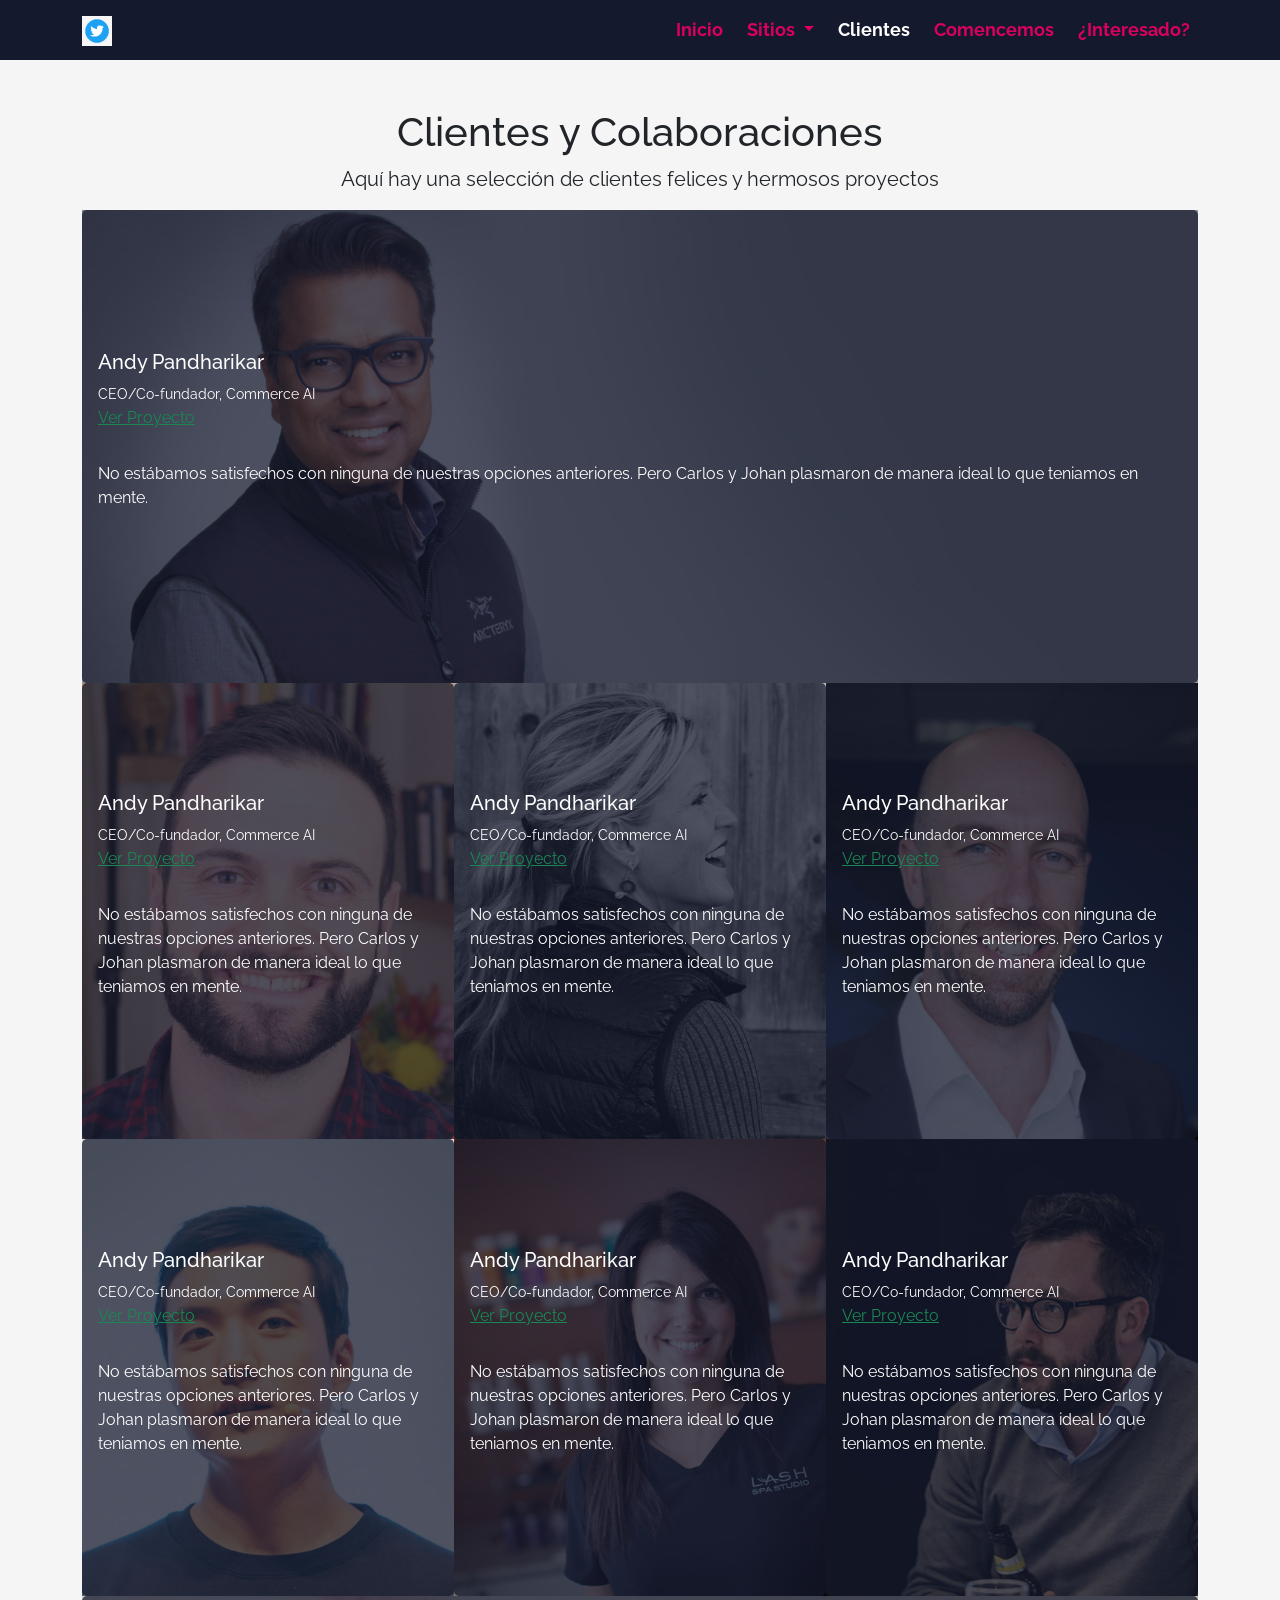
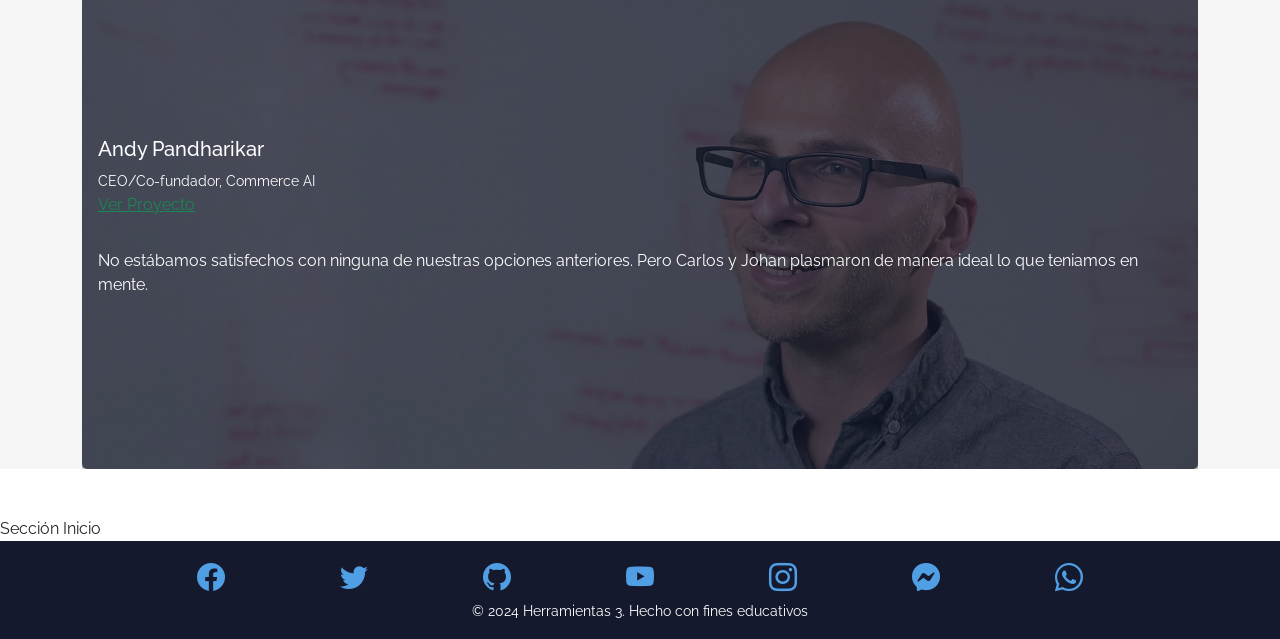
==== clientes.html @ d3cd4e5e "initial commit" ====
<!doctype html>
<html lang="en">
  <head>
    <meta charset="utf-8">
    <meta name="viewport" content="width=device-width, initial-scale=1">
    <title>Estudio de Carlos y Johan</title>
    <link href="https://cdn.jsdelivr.net/npm/bootstrap@5.3.3/dist/css/bootstrap.min.css" rel="stylesheet" integrity="sha384-QWTKZyjpPEjISv5WaRU9OFeRpok6YctnYmDr5pNlyT2bRjXh0JMhjY6hW+ALEwIH" crossorigin="anonymous">
    <link rel="stylesheet" href="https://cdn.jsdelivr.net/npm/bootstrap-icons@1.11.3/font/bootstrap-icons.min.css">
    <link rel="stylesheet" href="css/style.css">
    <link rel="preconnect" href="https://fonts.googleapis.com">
    <link rel="preconnect" href="https://fonts.gstatic.com" crossorigin>
    <link href="https://fonts.googleapis.com/css2?family=Raleway:ital,wght@0,100..900;1,100..900&display=swap" rel="stylesheet">
    <link rel="icon" href="img/icon1.png">
</head>

  <body>

    <nav class="navbar sticky-top navbar-expand-lg navbar-dark bg-dark">
      
      <div class="container">
        
        <a class="navbar-brand" href="index.html">
          <img src="img/icon1.png" alt="studio CJ">
        </a>

        <button
          class="navbar-toggler border-0"
          type="button"
          data-bs-toggle="collapse"
          data-bs-target="#navbarNavDropdown"
          aria-controls="navbarNardropdown"
          aria-expanded="false"
          aria-label="Toggle navigation"
          >
          <span class="navbar-toggler-icon"></span>
        </button>

        <div class="collapse navbar-collapse" id="navbarNavDropdown">
          <ul class="navbar-nav ms-lg-auto">
            <li class="nav-item">
              <a class="nav-link" aria-current="page" href="index.html">Inicio</a>
            </li>
            <li class="nav-item dropdown">
              <a
                class="nav-link dropdown-toggle"
                href="#"
                role="button"
                data-bs-toggle="dropdown"
                aria-expanded="false"
                >
                Sitios
              </a>
              <ul class="dropdown-menu">
                <li><a class="dropdown-item" href="sitios.html#ultimos-proyectos">Últimos Proyectos</a></li>
                <li><a class="dropdown-item" href="sitios.html#single-page">Sitio<i>Single Page</i></a></li>
                <li><a class="dropdown-item" href="sitios.html#multi-page">Sitio<i>Multi Page</i></a></li>
              </ul>
            </li>
            
            <li class="nav-item">
              <a class="nav-link active" href="clientes.html">Clientes</a>
            </li>
            
            <li class="nav-item">
              <a class="nav-link" href="comencemos.html">Comencemos</a>
            </li>

            <li class="nav-item">
              <a class="nav-link" href="contacto.html">¿Interesado?</a>
            </li>

          </ul>
        </div>
      </div>
    </nav>


    <main class="pt-5 bg-color">
      <div class="container">
        <section class="row g-0">
          <article class="col-12 text-center">
            <h1>Clientes y Colaboraciones</h1>
            <p class="fs-5">Aquí hay una selección de clientes felices y hermosos proyectos</p>
          </article>

          <article class="col-12">
            <div class="card text-bg-dark border-0 rounded-0">
              <img src="img/clients-1.jpg" class="card-image" alt="Andy Pandharikar">
              <div class="card-img-overlay bg-second-alpha-color d-flex flex-column justify-content-center bg-second-alpha-color d-flex flex-column justify-content-center">
                <h5 class="card-title">Andy Pandharikar</h5>
                <p class="card-text">
                  <small>CEO/Co-fundador, Commerce AI</small>
                  <br>
                  <a class="text-success" href="#" data-bs-toggle="modal" data-bs-target="#cliente-1">Ver Proyecto</a>
                  <p class="card-text">
                    <blockquote class="d-none d-md-block">
                      No estábamos satisfechos con ninguna de nuestras opciones anteriores. Pero Carlos y Johan plasmaron de manera ideal lo que teniamos en mente.
                    </blockquote>
                  </p>
                </div>      
            </div>
            <!-- Button trigger modal -->
            

            <!-- Modal -->
            <div class="modal fade" id="cliente-1" tabindex="-1" aria-labelledby="exampleModalLabel" aria-hidden="true">
              <div class="modal-dialog">
                <div class="modal-content">
                  <div class="modal-header">
                    <h1 class="modal-title fs-5" id="exampleModalLabel">Commerce AI</h1>
                    <button type="button" class="btn-close" data-bs-dismiss="modal" aria-label="Close"></button>
                  </div>
                  <div class="modal-body">
                    <p>
                      Posicioné una nueva marca comercial (en línea) y diseñé un sitio web adaptado y hecho a medida.
                    </p>
                    <img src="img/work-layout-1.jpg" alt="Commerce AI" class="img-fluid">
                  </div>
                </div>
              </div>
            </div>
          </article>

          <article class="col-12 col-sm-6 col-lg-4">
            <div class="card text-bg-dark border-0 rounded-0">
              <img src="img/clients-2.jpg" class="card-image" alt="Andy Pandharikar">
              <div class="card-img-overlay bg-second-alpha-color d-flex flex-column justify-content-center">
                <h5 class="card-title">Andy Pandharikar</h5>
                <p class="card-text">
                  <small>CEO/Co-fundador, Commerce AI</small>
                  <br>
                  <a class="text-success" href="#">Ver Proyecto</a>
                  <p class="card-text">
                    <blockquote class="d-none d-md-block">
                      No estábamos satisfechos con ninguna de nuestras opciones anteriores. Pero Carlos y Johan plasmaron de manera ideal lo que teniamos en mente.
                    </blockquote>
                  </p>
                </div>      
            </div>
          </article>

          <article class="col-12 col-sm-6 col-lg-4">
            <div class="card text-bg-dark border-0 rounded-0">
              <img src="img/clients-3.jpg" class="card-image" alt="Andy Pandharikar">
              <div class="card-img-overlay bg-second-alpha-color d-flex flex-column justify-content-center">
                <h5 class="card-title">Andy Pandharikar</h5>
                <p class="card-text">
                  <small>CEO/Co-fundador, Commerce AI</small>
                  <br>
                  <a class="text-success" href="#">Ver Proyecto</a>
                  <p class="card-text">
                    <blockquote class="d-none d-md-block">
                      No estábamos satisfechos con ninguna de nuestras opciones anteriores. Pero Carlos y Johan plasmaron de manera ideal lo que teniamos en mente.
                    </blockquote>
                  </p>
                </div>      
            </div>
          </article>

          <article class="col-12 col-sm-6 col-lg-4">
            <div class="card text-bg-dark border-0 rounded-0">
              <img src="img/clients-4.jpg" class="card-image" alt="Andy Pandharikar">
              <div class="card-img-overlay bg-second-alpha-color d-flex flex-column justify-content-center">
                <h5 class="card-title">Andy Pandharikar</h5>
                <p class="card-text">
                  <small>CEO/Co-fundador, Commerce AI</small>
                  <br>
                  <a class="text-success" href="#">Ver Proyecto</a>
                  <p class="card-text">
                    <blockquote class="d-none d-md-block">
                      No estábamos satisfechos con ninguna de nuestras opciones anteriores. Pero Carlos y Johan plasmaron de manera ideal lo que teniamos en mente.
                    </blockquote>
                  </p>
                </div>      
            </div>
          </article>

          <article class="col-12 col-sm-6 col-lg-4">
            <div class="card text-bg-dark border-0 rounded-0">
              <img src="img/clients-5.jpg" class="card-image" alt="Andy Pandharikar">
              <div class="card-img-overlay bg-second-alpha-color d-flex flex-column justify-content-center">
                <h5 class="card-title">Andy Pandharikar</h5>
                <p class="card-text">
                  <small>CEO/Co-fundador, Commerce AI</small>
                  <br>
                  <a class="text-success" href="#">Ver Proyecto</a>
                  <p class="card-text">
                    <blockquote class="d-none d-md-block">
                      No estábamos satisfechos con ninguna de nuestras opciones anteriores. Pero Carlos y Johan plasmaron de manera ideal lo que teniamos en mente.
                    </blockquote>
                  </p>
                </div>      
            </div>
          </article>

          <article class="col-12 col-sm-6 col-lg-4">
            <div class="card text-bg-dark border-0 rounded-0">
              <img src="img/clients-6.jpg" class="card-image" alt="Andy Pandharikar">
              <div class="card-img-overlay bg-second-alpha-color d-flex flex-column justify-content-center">
                <h5 class="card-title">Andy Pandharikar</h5>
                <p class="card-text">
                  <small>CEO/Co-fundador, Commerce AI</small>
                  <br>
                  <a class="text-success" href="#">Ver Proyecto</a>
                  <p class="card-text">
                    <blockquote class="d-none d-md-block">
                      No estábamos satisfechos con ninguna de nuestras opciones anteriores. Pero Carlos y Johan plasmaron de manera ideal lo que teniamos en mente.
                    </blockquote>
                  </p>
                </div>      
            </div>
          </article>

          <article class="col-12 col-sm-6 col-lg-4">
            <div class="card text-bg-dark border-0 rounded-0">
              <img src="img/clients-7.jpg" class="card-image" alt="Andy Pandharikar">
              <div class="card-img-overlay bg-second-alpha-color d-flex flex-column justify-content-center">
                <h5 class="card-title">Andy Pandharikar</h5>
                <p class="card-text">
                  <small>CEO/Co-fundador, Commerce AI</small>
                  <br>
                  <a class="text-success" href="#">Ver Proyecto</a>
                  <p class="card-text">
                    <blockquote class="d-none d-md-block">
                      No estábamos satisfechos con ninguna de nuestras opciones anteriores. Pero Carlos y Johan plasmaron de manera ideal lo que teniamos en mente.
                    </blockquote>
                  </p>
                </div>      
            </div>
          </article>

          <article class="col-12">
            <div class="card text-bg-dark border-0 rounded-0">
              <img src="img/clients-8.jpg" class="card-image" alt="Andy Pandharikar">
              <div class="card-img-overlay bg-second-alpha-color d-flex flex-column justify-content-center">
                <h5 class="card-title">Andy Pandharikar</h5>
                <p class="card-text">
                  <small>CEO/Co-fundador, Commerce AI</small>
                  <br>
                  <a class="text-success" href="#">Ver Proyecto</a>
                  <p class="card-text">
                    <blockquote class="d-none d-md-block">
                      No estábamos satisfechos con ninguna de nuestras opciones anteriores. Pero Carlos y Johan plasmaron de manera ideal lo que teniamos en mente.
                    </blockquote>
                  </p>
                </div>      
            </div>
          </article>

        </section>
      </div>
    </main>


    <main class="pt-5">Sección Inicio

    </main>
    <footer class="bg-dark p-3">
      <div class="container text-center">
        <nav class="d-flex justify-content-evenly">
          <a href="https://facebook.com" target="_blank"><i class="bi bi-facebook fs-3"></i></a>
          <a href="https://twitter.com" target="_blank"><i class="bi bi-twitter fs-3"></i></a>
          <a href="https://github.com" target="_blank"><i class="bi bi-github fs-3"></i></a>
          <a href="https://youtube.com" target="_blank"><i class="bi bi-youtube fs-3"></i></a>
          <a href="https://instagram.com" target="_blank"><i class="bi bi-instagram fs-3"></i></a>
          <a href="https://" target="_blank"><i class="bi bi-messenger fs-3"></i></a>
          <a href="https://whatsapp.com" target="_blank"><i class="bi bi-whatsapp fs-3"></i></a>
        </nav>
        <small class="text-white">&copy; 2024 Herramientas 3. Hecho con fines educativos</small>

      </div>
    </footer>

    <script src="https://cdn.jsdelivr.net/npm/bootstrap@5.3.3/dist/js/bootstrap.bundle.min.js" integrity="sha384-YvpcrYf0tY3lHB60NNkmXc5s9fDVZLESaAA55NDzOxhy9GkcIdslK1eN7N6jIeHz" crossorigin="anonymous"></script>
    <script src="js/main.js"></script>
  </body>
</html>
---- css/style.css ----
/* ************* Custom Properties ************* */
:root {
    --first-color: rgb(217, 0, 98);
    --first-alpha-color: rgba(217, 0, 98, 0.75);
    --second-color: rgb(20, 25, 45);
    --second-alpha-color: rgba(20, 25, 45, 0.75);
    --first-alpha-color: rgba(20, 25, 45, 0.75);
    --third-color: rgb(80, 20, 100);
    --third-alpha-color: rgba(80, 20, 100, 0.75);

    --link-color: rgb(80, 158, 227);

    --bg-color: rgb(245, 245, 245);
    --bg-alpha-color: rgba(245, 245, 245, 0.75);
}
/* ************* Reset Styles ************* */
body {
    font-family: "Raleway", sans-serif;
    font-optical-sizing: auto;

}

a {
    color: var(--link-color);
    transition: all 0.3 ease-out;
}

a:hover {
    color: var(--first-color);
}

/* ************* Botstrap Styles ************* */
.bg-dark {
    background-color: var(--second-color) !important;
}

.carousel-caption {
    z-index: 1;
}

.carousel-control-prev-icon {
    background-image:url("data:image/svg+xml,%3csvg xmlns='http://www.w3.org/2000/svg' viewBox='0 0 16 16' fill='%23d90062'%3e%3cpath d='M11.354 1.646a.5.5 0 0 1 0 .708L5.707 8l5.647 5.646a.5.5 0 0 1-.708.708l-6-6a.5.5 0 0 1 0-.708l6-6a.5.5 0 0 1 .708 0z'/%3e%3c/svg%3e")
}

.carousel-control-next-icon {
    background-image:url("data:image/svg+xml,%3csvg xmlns='http://www.w3.org/2000/svg' viewBox='0 0 16 16' fill='%23d90062'%3e%3cpath d='M4.646 1.646a.5.5 0 0 1 .708 0l6 6a.5.5 0 0 1 0 .708l-6 6a.5.5 0 0 1-.708-.708L10.293 8 4.646 2.354a.5.5 0 0 1 0-.708z'/%3e%3c/svg%3e")
}

.dropdown-item {
    color: var(--first-alpha-color);
    font-weight: bold;
}

.dropdown-item:hover {
    color: var(--third-alpha-color);
    font-weight: bold;
}

.navbar-brand img {
    width: auto;
    height: 30px;
}

.navbar-dark .navbar-toggler {
    --bs-navbar-toggler-icon-bg: url("data:image/svg+xml,%3csvg xmlns='http://www.w3.org/2000/svg' viewBox='0 0 30 30'%3e%3cpath stroke='rgba%28255, 255, 255, 1%29' stroke-linecap='round' stroke-miterlimit='10' stroke-width='2' d='M4 7h22M4 15h22M4 23h22'/%3e%3c/svg%3e");
    transition: all 0.3s ease-out;
}

.navbar-dark .navbar-toggler:hover {
    --bs-navbar-toggler-icon-bg: url("data:image/svg+xml,%3csvg xmlns='http://www.w3.org/2000/svg' viewBox='0 0 30 30'%3e%3cpath stroke='rgba%28217, 0, 98, 0.55%29' stroke-linecap='round' stroke-miterlimit='10' stroke-width='2' d='M4 7h22M4 15h22M4 23h22'/%3e%3c/svg%3e");
    opacity: 0.75;
}

.nav-item {
    transition: all 0.3s ease-out;
}

.nav-item:hover {
    background-color: var(--first-color);
}

.nav-link {
    margin-left: 0.5rem;
    color: var(--first-color);
    font-size: 1.15rem;
    font-weight: bold;
}

.nav-link:hover {
    color: var(--bs-white);
}

/* ************* My Styles ************* */
.bg-gradient-blue-green {
    background-color: rgba(83, 184, 224, 0.91);
    background-image: linear-gradient(
        135deg,
        rgba(47, 145, 224, 0.91),
        rgba(7, 31, 51, 0.97) 79%        
    );
    background-image: linear-gradient(
        131deg,
        rgb(40, 25, 116),
        rgba(83, 184, 152, 1)
        /*rgba(28, 118, 173, 0.92)*/
        
        /*background-image: linear-gradient(
        131deg,
        rgba(28, 118, 173, 0.92),
        rgba(83, 184, 152, 1)        );*/

    );
}

.bg-color {
    background-color: var(--bg-color);
}

.bg-alpha-color {
    background-color: var(--bg-alpha-color);
}

.text-first-color {
    color: var(--first-color);
}

.bg-second-alpha-color {
    background-color: var(--second-alpha-color);
}

.bg-hero-image {
    background-image: var(--bg-image);
    background-repeat: no-repeat;
    background-size: cover;
    background-position: center;
}

.bg-third-color {
    background-color: var(--third-color);
}

/* // X-Small devices (portrait, phones, less than 576px) */
/* // No media query for 'xs' since this is the default in Bootstrap */
/* // Small devices (ladscape, phones, 576px and up) */
@media (min-width: 576px) {

}

/* // Medium devices (tablets, 768px and up) */
@media (min-width: 768px) {
    
}

/* // Large devices (desktop, 992px and up) */
@media (min-width: 992px) {
    .nav-item:hover {
        background-color: transparent;
    }    
}

/* // X-Large devices (large desktops, 1200px and up) */
@media (min-width: 1200px) {
    
}

/* // XX-Large devices (larger desktop, 1400px and up) */
@media (min-width: 1400px) {
    
}
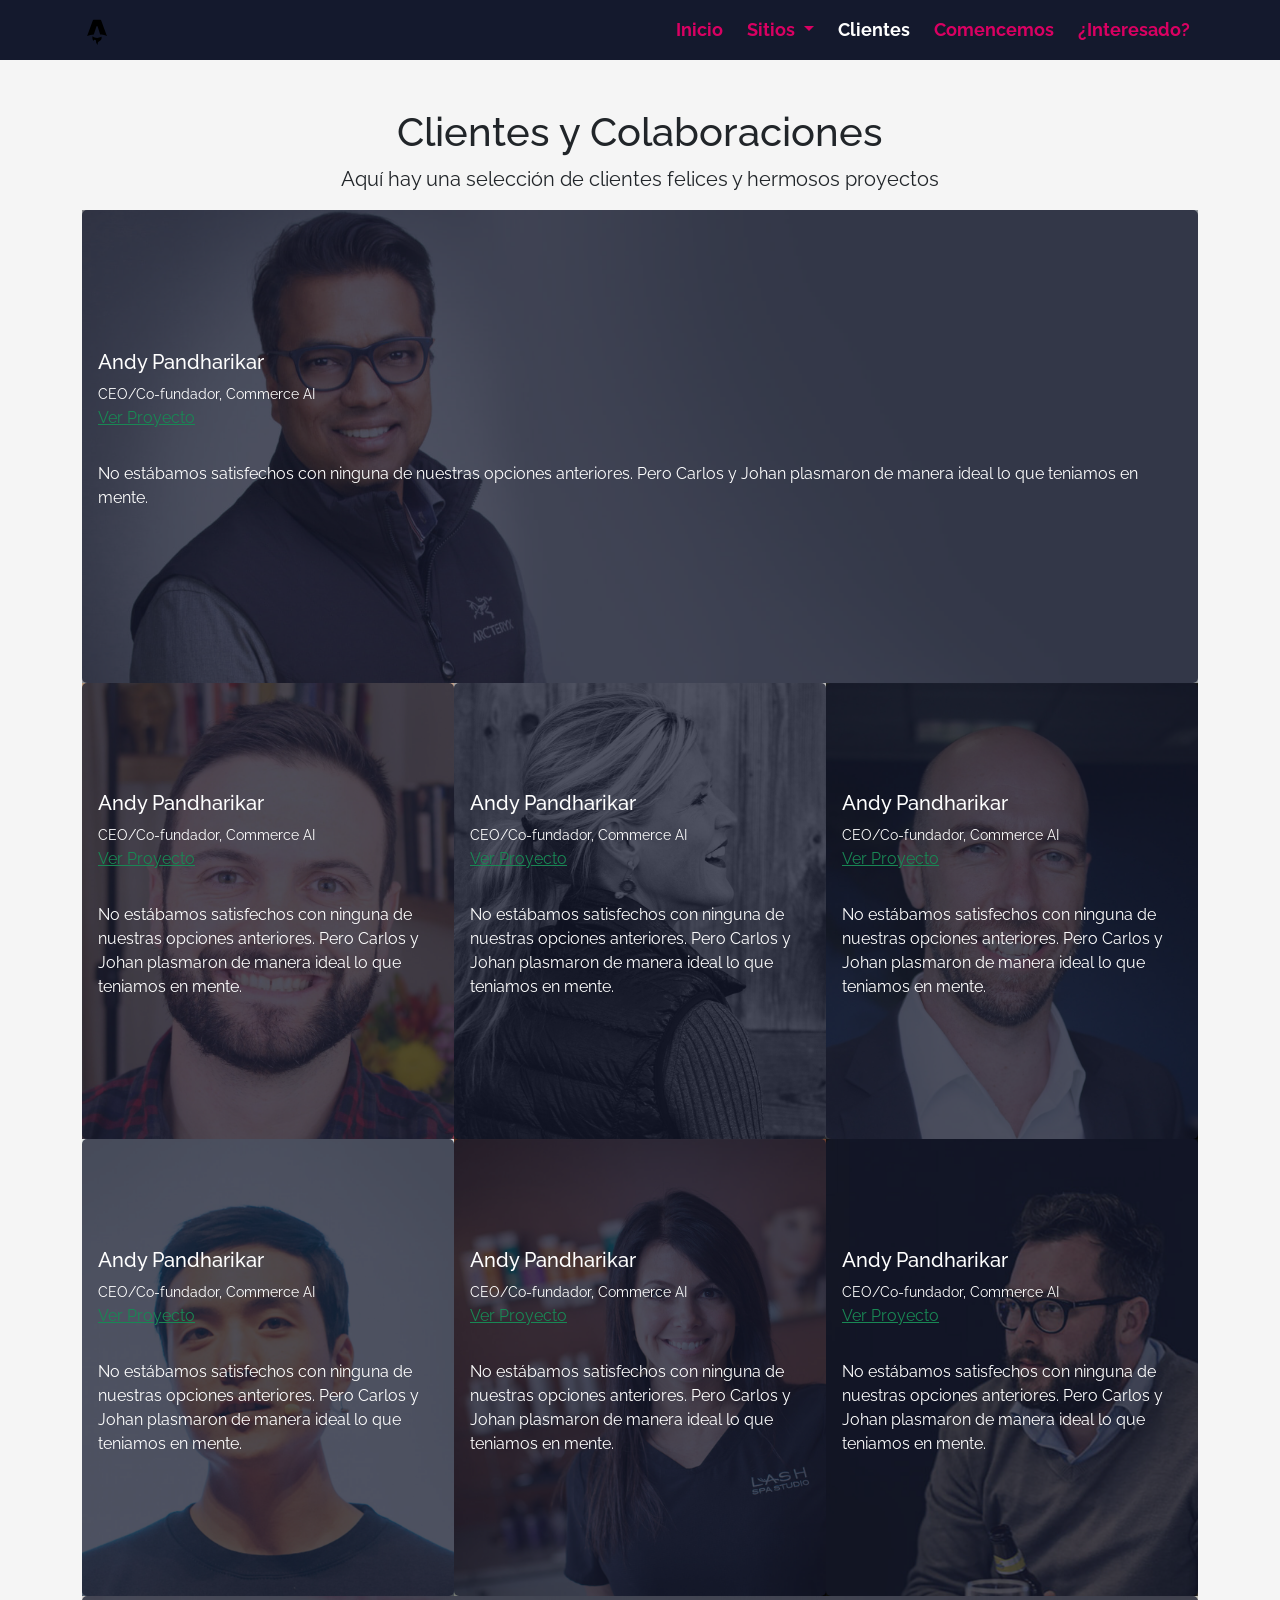
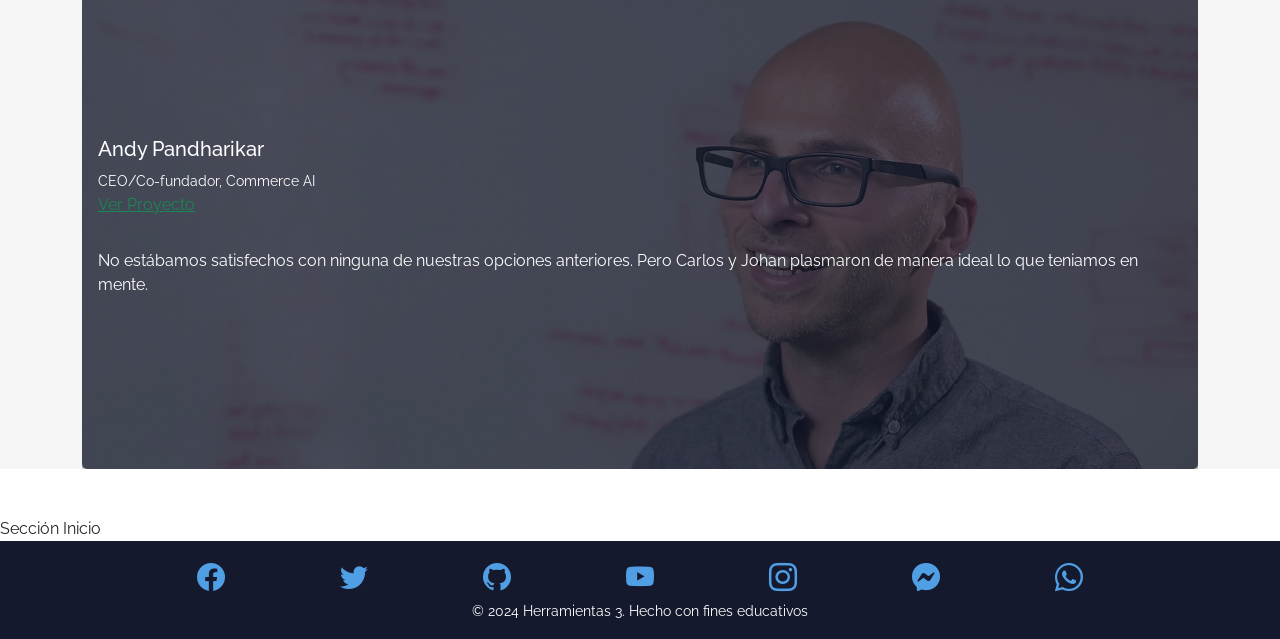
==== commit f7f10401: "Actualizamos el ícono principal cambiando el anterior que era el de twitter por el de astro framewor" ====
--- a/clientes.html
+++ b/clientes.html
@@ -10,7 +10,7 @@
     <link rel="preconnect" href="https://fonts.googleapis.com">
     <link rel="preconnect" href="https://fonts.gstatic.com" crossorigin>
     <link href="https://fonts.googleapis.com/css2?family=Raleway:ital,wght@0,100..900;1,100..900&display=swap" rel="stylesheet">
-    <link rel="icon" href="img/icon1.png">
+    <link rel="icon" href="img/favicon.svg">
 </head>
 
   <body>
@@ -20,7 +20,7 @@
       <div class="container">
         
         <a class="navbar-brand" href="index.html">
-          <img src="img/icon1.png" alt="studio CJ">
+          <img src="img/favicon.svg" alt="studio CJ">
         </a>
 
         <button
